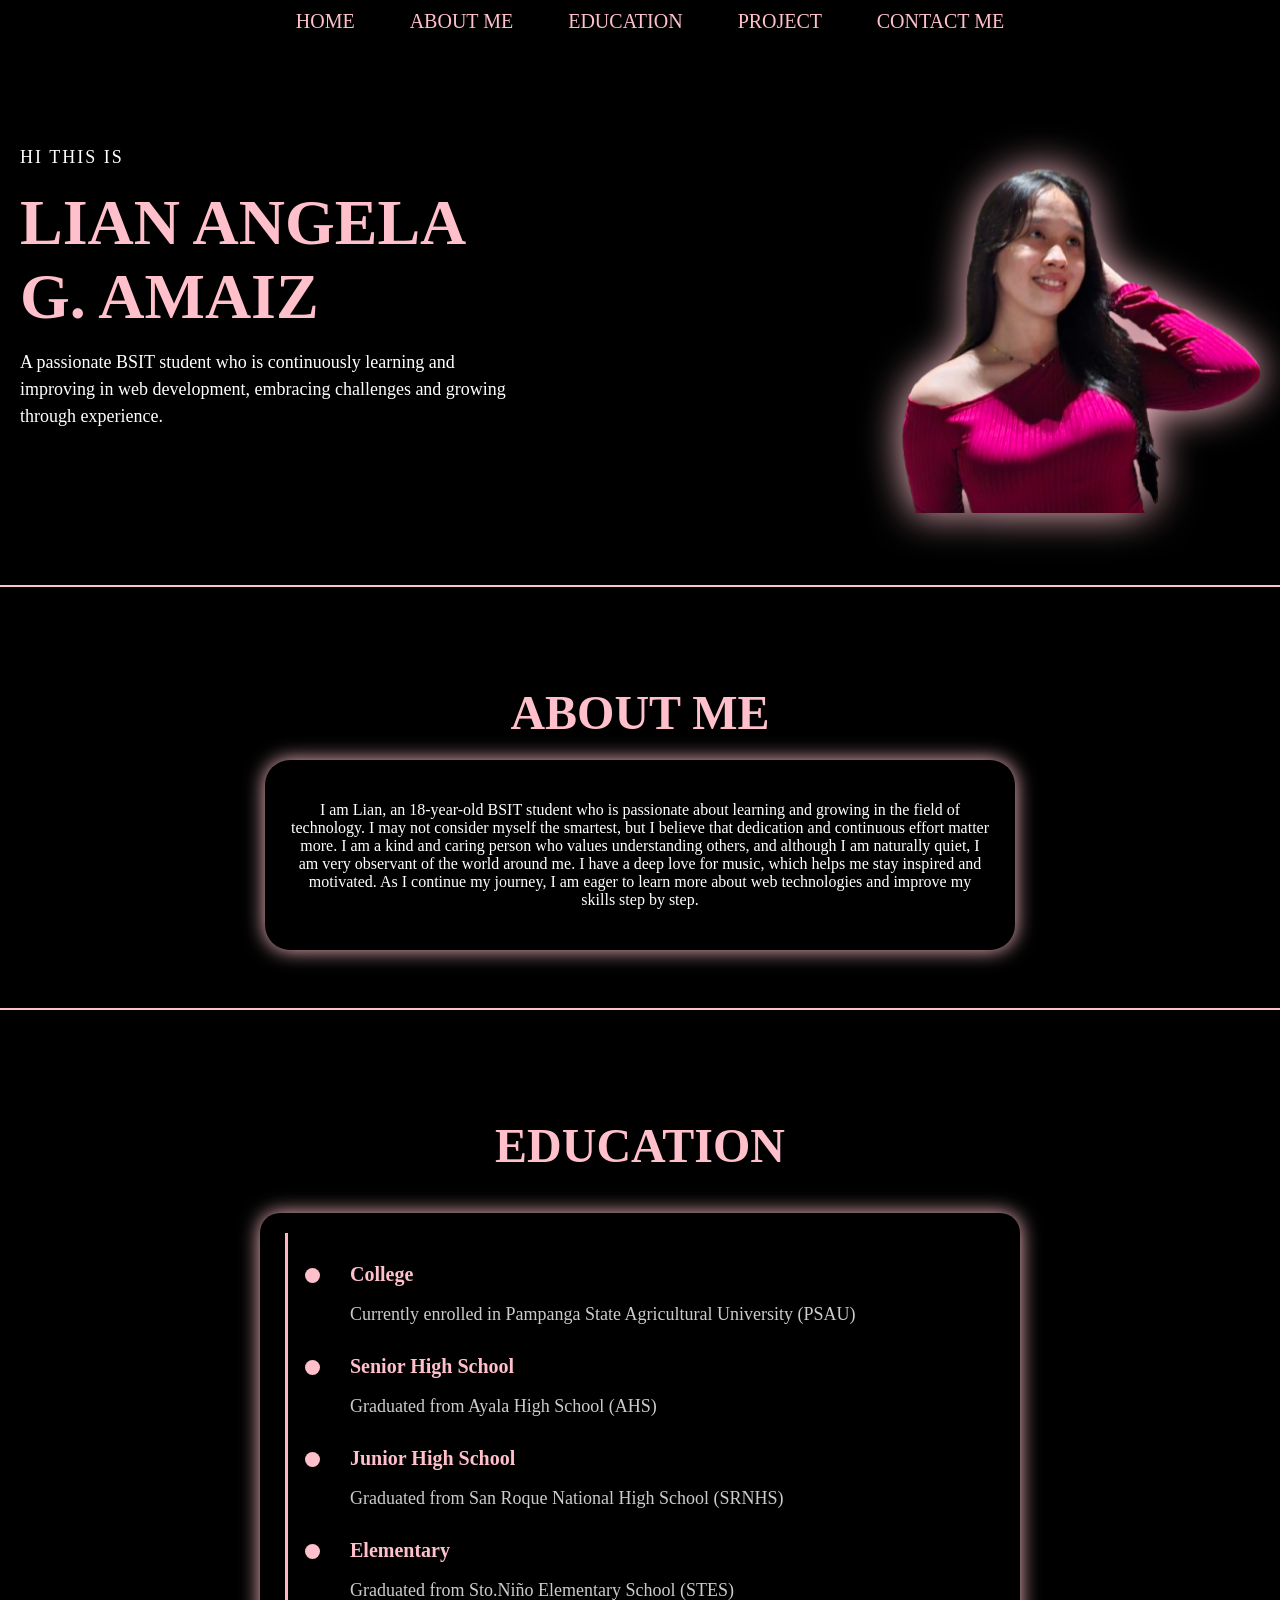
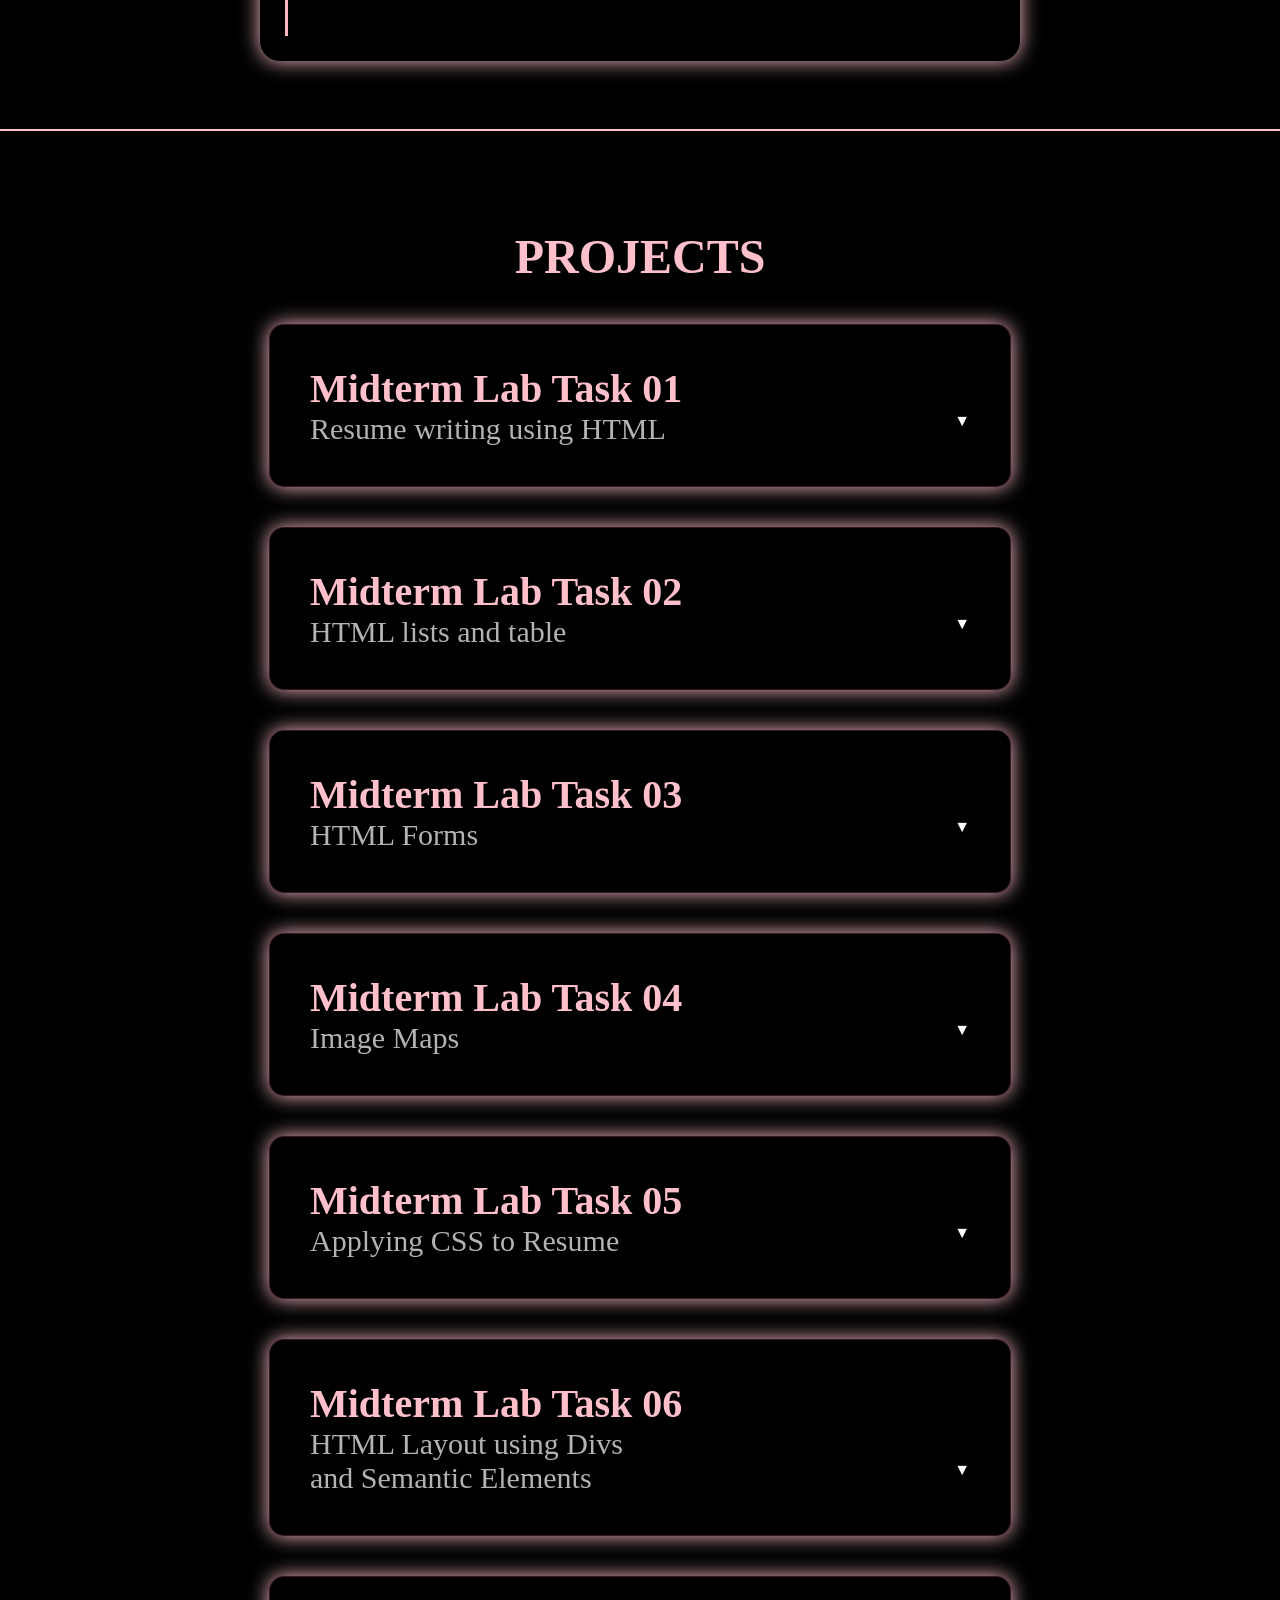
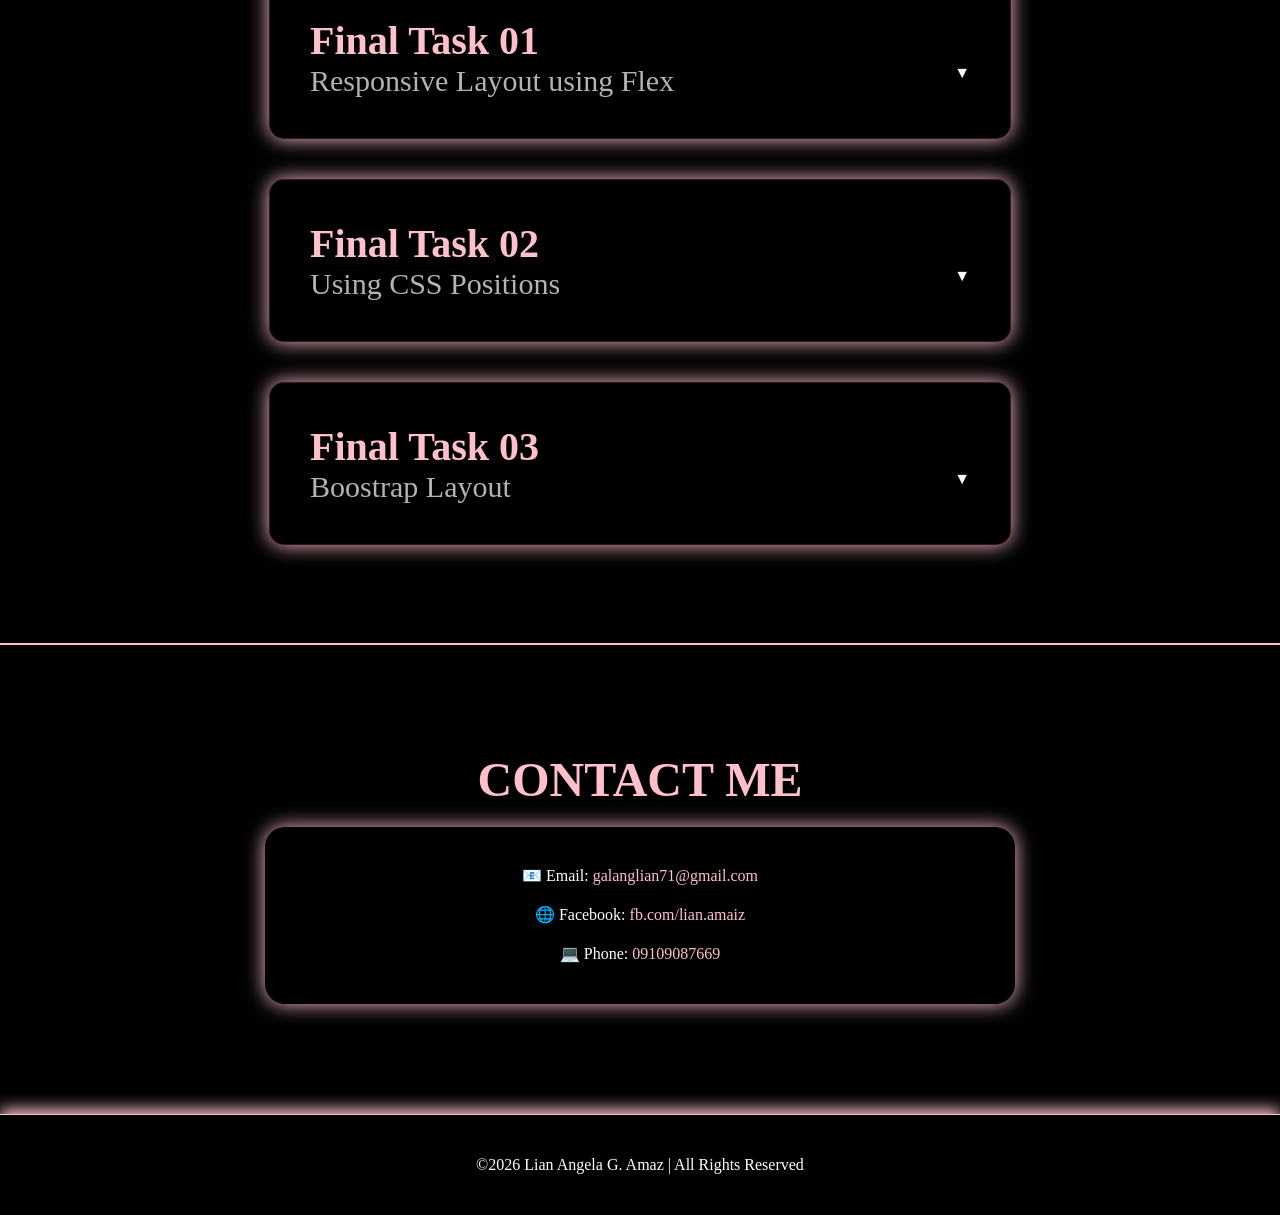
==== index.html @ ba2d728c "Add files via upload" ====
<!DOCTYPE html>

<html>
<head>
  <meta http-equiv="CONTENT-TYPE" content="text/html; charset=UTF-8">
  <title>PORTFOLIO NI LIAN</title>
  
  <style>
 body{
  background-color: black;
  font-family: Times New Roman;
  margin:0;
}

nav {
  position: fixed;
  width: 100%;
  top: 0;
  padding: 10px;
  text-align: center;
  font-size: 20px;
  background: black;
  z-index: 1000;
}

nav a {
  color: pink;
  margin: 25px;
  text-decoration: none;
}

nav a:hover{
  background-color: purple;
}

.container{
  display: flex;
  flex-direction: row;
  justify-content: space-between;
  align-items: center;
  padding:60px 20px;
}

.text{
  flex:1;
  max-width: 500px;
}

.image{
  flex: 1;
  max-width: 400px;
}

.intro{
  font-size: 18px;
  letter-spacing: 2px;
  color: white;
}

.name{
  font-size: clamp(35px, 5vw, 70px);
  font-weight: bold;
  margin: 10px 0;
  max-width: 500px;
  color: pink;
}

.description{
  font-size: 18px;
  color: white;
  max-width: 500px;
  margin-top: 15px;
  line-height: 1.5;
}

.image img{
  width: 100%;
  height:auto;
  object-fit: contain;
  border-radius: 20px;
  filter: drop-shadow(0 0 20px pink);
}


.about{
  text-align: center;
  padding: 50px 20px;
}

.about h2{
  font-size: 3rem;
  margin-bottom: 20px;
  color: pink;
}

.about-box{
  max-width: 700px;
  margin: auto;
  background: black;
  font-size: 16px;
  padding: 25px;
  color: white;
  border-radius: 25px;
  backdrop-filter: blur(10px);
  box-shadow: 0 0 20px pink;
}

.education {
  text-align: center;
  padding: 60px 25px;
  font-size: 16px;
}

.education h2 {
  font-size: 3rem;
  color: pink;
  margin-bottom: 40px;
}

.timeline {
  max-width: 700px;
  margin: 0 auto;
  padding: 30px;
  border-radius: 20px;
  background: black;
  backdrop-filter: blur(10px);
  position: relative;
  box-shadow: 0 0 20px pink;
}

.timeline::before {
  content: "";
  position: absolute;
  left: 25px;
  top: 20px;
  width: 3px;
  height: 90%;
  background: lightpink;
}

.timeline-item {
  position: relative;
  padding-left: 60px;
  margin-bottom: 30px;
  text-align: left;
}

.timeline-item::before {
  content: "";
  position: absolute;
  left: 15px;
  top: 5px;
  width: 15px;
  height: 15px;
  background: pink;
  border-radius: 50%;
}

.timeline-item h3 {
  color: pink;
  margin-bottom: 5px;
  font-size: 20px; 
}

.timeline-item p {
  color: white;
  font-size: 18px;
  opacity: 0.8;
}

.projects {
  padding: 50px 20px;
  text-align: center;
}

.projects h2 {
  color: pink;
  margin-bottom: 20px;
  font-size: 3rem;
}

.project {
  max-width: 700px;
  margin: 40px auto;
  border-radius: 15px;
  padding: 20px;
  background: black;
  overflow: hidden;
  border: 1px solid rgba(255, 105, 180, 0.2);
  backdrop-filter: blur(10px);
  box-shadow: 0 0 20px pink;
}

.project input {
  display: none;
}

.project-header {
  display: block;
  padding: 20px;
  cursor: pointer;
  text-align: left;
}

.project-header h3 {
  color: pink;
  margin: 0;
  font-size: 40px;
}

.project-header span {
  font-size: 30px;
  opacity: 0.7;
  color: white;
}

.project-header::after {
  content: "▼";
  float: right;
  transition: 0.3s;
  color: white;
}

.project-content {
  max-height: 0;
  overflow: hidden;
  transition: 0.4s ease;
  padding: 0 30px;
  color: white;
  font-size: 16px;
}

.project input:checked ~ .project-content {
  max-height: 400px;
  padding: 20px;
}

.project input:checked + .project-header::after {
  transform: rotate(180deg);
}

.buttons {
  margin-top: 10px;
  display: flex;
  flex-wrap: wrap;
  gap: 10px;
  justify-content: center;
}

.buttons a {
  padding: 8px 15px;
  border-radius: 20px;
  background: rgba(255, 77, 136, 0.2);
  text-decoration: none;
  color: white;
  font-size: 16px;
  transition: 0.3s;
}

.buttons a:hover {
  background: #ff4d88;
}
 

 .code-imge {
  display: none;
}

#showCode:target {
  display: block;
  margin-top: 10px;
}

.code-imge img {
  width: 100%;
  border-radius: 10px;
}

.contact {
  text-align: center;
  padding: 60px 20px;
}

.contact h2 {
  font-size: 3rem;
  color: pink;
  margin-bottom: 20px;
}

.contact-box {
  max-width: 700px;
  margin: auto;
  padding: 25px;
  border-radius: 20px;
  background: black;
  color: white;
  line-height: 1.8;
  box-shadow: 0 0 20px pink;
}

.contact-box p {
  margin: 10px 0;
  font-size: 16px;
}

.contact-box a {
  color: pink;
  text-decoration: none;
}

.contact-box a:hover {
  text-decoration: underline;
}

footer {
  text-align: center;
  padding: 25px 15px;
  background: black;
  color: white;
  margin-top: 50px;
  border-top: 1px solid pink;
  box-shadow: 0 -5px 15px pink;
}

@media (max-width: 768px) {
  .container {
    flex-direction: column;
    text-align: center;
    align-items: center;
    padding-top: 100px;
  }

  .image {
    max-width: 250px;
    margin: 20px auto;
  }

  .text {
    max-width: 100%;
  }
}
 
  </style>

</head>

<body>
  <nav>
     <a href="#home"> HOME </a>
     <a href="#about"> ABOUT ME </a>
     <a href="#educ"> EDUCATION </a>
     <a href="#proj"> PROJECT </a>
     <a href="#contact"> CONTACT ME</a>
  </nav>
  
 <section id="home">
 <div class="container">
  <div class="text">
 <p class="intro"> HI THIS IS </p>
 <h1 class="name"> LIAN ANGELA G. AMAIZ</h1>
 <p class="description"> A passionate BSIT student who is continuously learning and improving in web development, embracing challenges and growing through experience.</p>
 </div>

 <div class="image">
  <img src="pictureko.png" alt=" profile">
 </div>
</section>
 
 <hr color="pink">
 
 <section id="about" class="about"> 
 <h2> ABOUT ME </h2>
  <div class="about-box">
 <p> I am Lian, an 18-year-old BSIT student who is passionate about learning and growing in the field of technology. I may not consider myself the smartest, but I believe that dedication and continuous effort matter more. I am a kind and caring person who values understanding others, and although I am naturally quiet, I am very observant of the world around me. I have a deep love for music, which helps me stay inspired and motivated. As I continue my journey, I am eager to learn more about web technologies and improve my skills step by step.</p>
  </div>
 </section>
 
 <hr color="pink">
 
<section id="educ" class="education">
  <h2>EDUCATION</h2>
  <div class="timeline">
    <div class="timeline-item">
      <h3>College</h3>
      <p>Currently enrolled in Pampanga State Agricultural University (PSAU)</p>
    </div>

    <div class="timeline-item">
      <h3>Senior High School</h3>
      <p>Graduated from Ayala High School (AHS)</p>
    </div>

    <div class="timeline-item">
      <h3>Junior High School</h3>
      <p>Graduated from San Roque National High School (SRNHS)</p>
    </div>
   
   <div class="timeline-item">
    <h3> Elementary</h3>
    <p> Graduated from Sto.Niño Elementary School (STES)</p> 
   </div>
  </div>
</section>
 
 
 <hr color="pink">
 
 
 <section id="proj" class="projects">
  <h2>PROJECTS</h2>

  <!-- PROJECT 1 -->
  <div class="project">
    <input type="radio" name="project" id="p1">
    <label for="p1" class="project-header">
      <h3>Midterm Lab Task 01</h3>
      <span>Resume writing using HTML</span>
    </label>
    <div class="project-content">
      <p>This project is about creating a personal resume using basic HTML structure. It includes headings, paragraphs, lists, and proper formatting to present personal information clearly.</p>
      <div class="buttons">
        <a href="RESUME-SIMPLE.html" target="_blank">View Output</a>
       <a href="picresume.webp"> View Code </a>
        <a href="https://github.com/amaizlian13/Myportfolio/blob/main/RESUME-SIMPLE.html" target="_blank">Source Code</a>
   </div>
    </div>
  </div>

  <!-- PROJECT 2 -->
  <div class="project">
    <input type="radio" name="project" id="p2">
    <label for="p2" class="project-header">
      <h3>Midterm Lab Task 02</h3>
      <span>HTML lists and table</span>
    </label>
    <div class="project-content">
      <p>This project demonstrates the use of HTML lists and tables. It includes ordered and unordered lists, as well as tables to organize and present data properly.</p>
      <div class="buttons">
        <a href="ORDERED-UNORDERED-LIST.html" target="_blank">View Output</a>
       <a href="piclist.webp"> View Code</a>
        <a href="https://github.com/amaizlian13/Myportfolio/blob/main/ORDERED-UNORDERED-LIST.html" target="_blank"> Source Code</a>
      </div>
    </div>
  </div>

  <!-- PROJECT 3 -->
  <div class="project">
    <input type="radio" name="project" id="p3">
    <label for="p3" class="project-header">
      <h3>Midterm Lab Task 03</h3>
      <span>HTML Forms</span>
    </label>
    <div class="project-content">
      <p><p>This project focuses on creating forms using HTML. It includes input fields such as text boxes, radio buttons, checkboxes, and submit buttons to collect user information.</p>
      <div class="buttons">
        <a href="HOW-CAN-WE-HELP.html" target="_blank">View Output</a>
       <a href="picproposal.webp">View Code</a>
        <a href="https://github.com/amaizlian13/Myportfolio/blob/main/HOW-CAN-WE-HELP.html" target="_blank"> Source Code</a>
      </div>
    </div>
  </div>

  <!-- PROJECT 4 -->
  <div class="project">
    <input type="radio" name="project" id="p4">
    <label for="p4" class="project-header">
      <h3>Midterm Lab Task 04</h3>
      <span>Image Maps</span>
    </label>
    <div class="project-content">
      <p><p>This project demonstrates the use of image maps in HTML, allowing clickable areas within an image to navigate to different links.</p>
      <div class="buttons">
        <a href="IMAGE-MAP.html"target="_blank">View Output</a>
       <a href="picmap.webp"> View Code</a>
        <a href="https://github.com/amaizlian13/Myportfolio/blob/main/IMAGE-MAP%20(1).html" target="_blank"> Source Code</a>
      </div>
    </div>
  </div>

  <!-- PROJECT 5 -->
  <div class="project">
    <input type="radio" name="project" id="p5">
    <label for="p5" class="project-header">
      <h3>Midterm Lab Task 05</h3>
      <span>Applying CSS to Resume</span>
    </label>
    <div class="project-content">
      <p><p>This project enhances a basic HTML resume by applying CSS for styling, improving layout, colors, and overall design.</p>
      <div class="buttons">
        <a href="RESUME-CSS.html" target="_blank">View Output</a>
       <a href="picdesign.webp"> View Code</a>
        <a href="https://github.com/amaizlian13/Myportfolio/blob/main/RESUME-CSS.html" target="_blank">Source Code</a>
      </div>
    </div>
  </div>

  <!-- PROJECT 6 -->
  <div class="project">
    <input type="radio" name="project" id="p6">
    <label for="p6" class="project-header">
      <h3>Midterm Lab Task 06</h3>
      <span>HTML Layout using Divs <br> and Semantic Elements</span>
    </label>
    <div class="project-content">
      <p><p>This project focuses on creating structured layouts using divs and semantic HTML elements to organize webpage content.</p>
      <div class="buttons">
        <a href="semantic.html"target="_blank">View Output</a>
       <a href="picsemantic.webp"> View Code</a>
        <a href="https://github.com/amaizlian13/Myportfolio/blob/main/semantic.html" target="_blank">Source Code</a>
      </div>
    </div>
  </div>

  <!-- PROJECT 7 -->
  <div class="project">
    <input type="radio" name="project" id="p7">
    <label for="p7" class="project-header">
      <h3>Final Task 01</h3>
      <span>Responsive Layout using Flex</span>
    </label>
    <div class="project-content">
      <p><p>This project uses CSS Flexbox to create a responsive and flexible webpage layout that adapts to different screen sizes.</p>
      <div class="buttons">
        <a href="flextask.html" target="_blank">View Output</a>
       <a href="picflex.webp"> View Code</a>
        <a href="https://github.com/amaizlian13/Myportfolio/blob/main/flextask.html" target="_blank">Source Code</a>
      </div>
    </div>
  </div>
   
   <!-- Project 8-->
    <div class="project">
    <input type="radio" name="project" id="p8">
    <label for="p8" class="project-header">
      <h3>Final Task 02</h3>
      <span>Using CSS Positions</span>
    </label>
    <div class="project-content">
      <p>The project displays a web webpage layout project focusing on CSS positioning properties.</p>
      <div class="buttons">
        <a href="FINALTASK2.html" target="_blank">View Output</a>
       <a href=""> View Code</a>
        <a href="https://github.com/amaizlian13/Myportfolio/blob/main/FINALTASK2.html" target="_blank">Source Code</a>
      </div>
    </div>
  </div>
   
     <!--Prooject 9-->
      <div class="project">
    <input type="radio" name="project" id="p9">
    <label for="p9" class="project-header">
      <h3>Final Task 03</h3>
      <span>Boostrap Layout</span>
    </label>
    <div class="project-content">
      <p><p>This project shows responsive web design using Bootstrap grid system..</p>
      <div class="buttons">
        <a href="FINAL3.html" target="_blank">View Output</a>
       <a href=""> View Code</a>
        <a href="https://github.com/amaizlian13/Myportfolio/blob/main/FINAL3.html" target="_blank">Source Code</a>
      </div>
    </div>
  </div>
     
  </section>
   
   <hr color="pink">
   <section id="contact" class="contact" id="contact">
  <h2>CONTACT ME</h2>
  <div class="contact-box">
  <p>📧 Email: <a href="galanglian71@gmail.com">galanglian71@gmail.com</a></p>
<p>🌐 Facebook: 
  <a href="https://facebook.com/lian.amaiz" target="_blank">
    fb.com/lian.amaiz
  </a>
<p>💻 Phone:
  <a href="09109087669" target="_blank">
    09109087669
  </a>
</p>
</div>
  </section>
    
    <footer>
     <p>©2026 Lian Angela G. Amaz | All Rights Reserved</p>

    </footer>
 
  
</body>
</html>
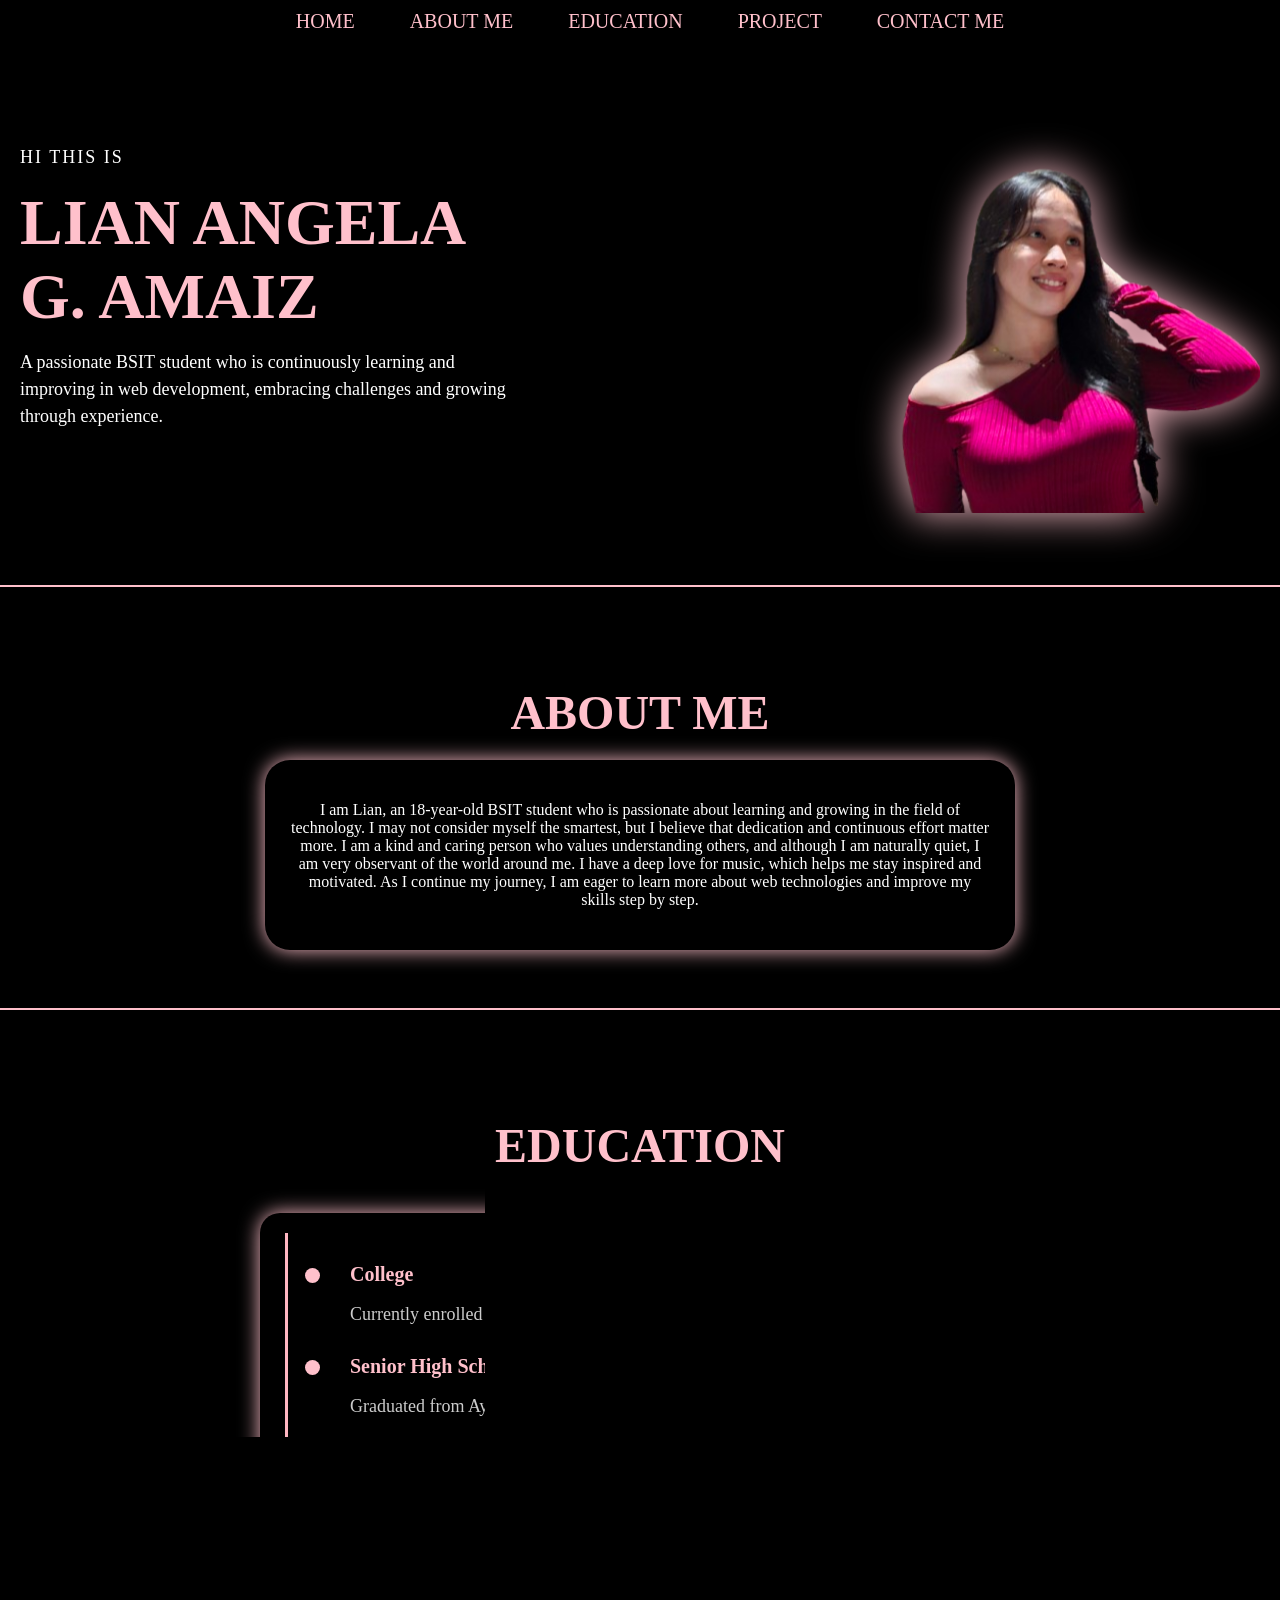
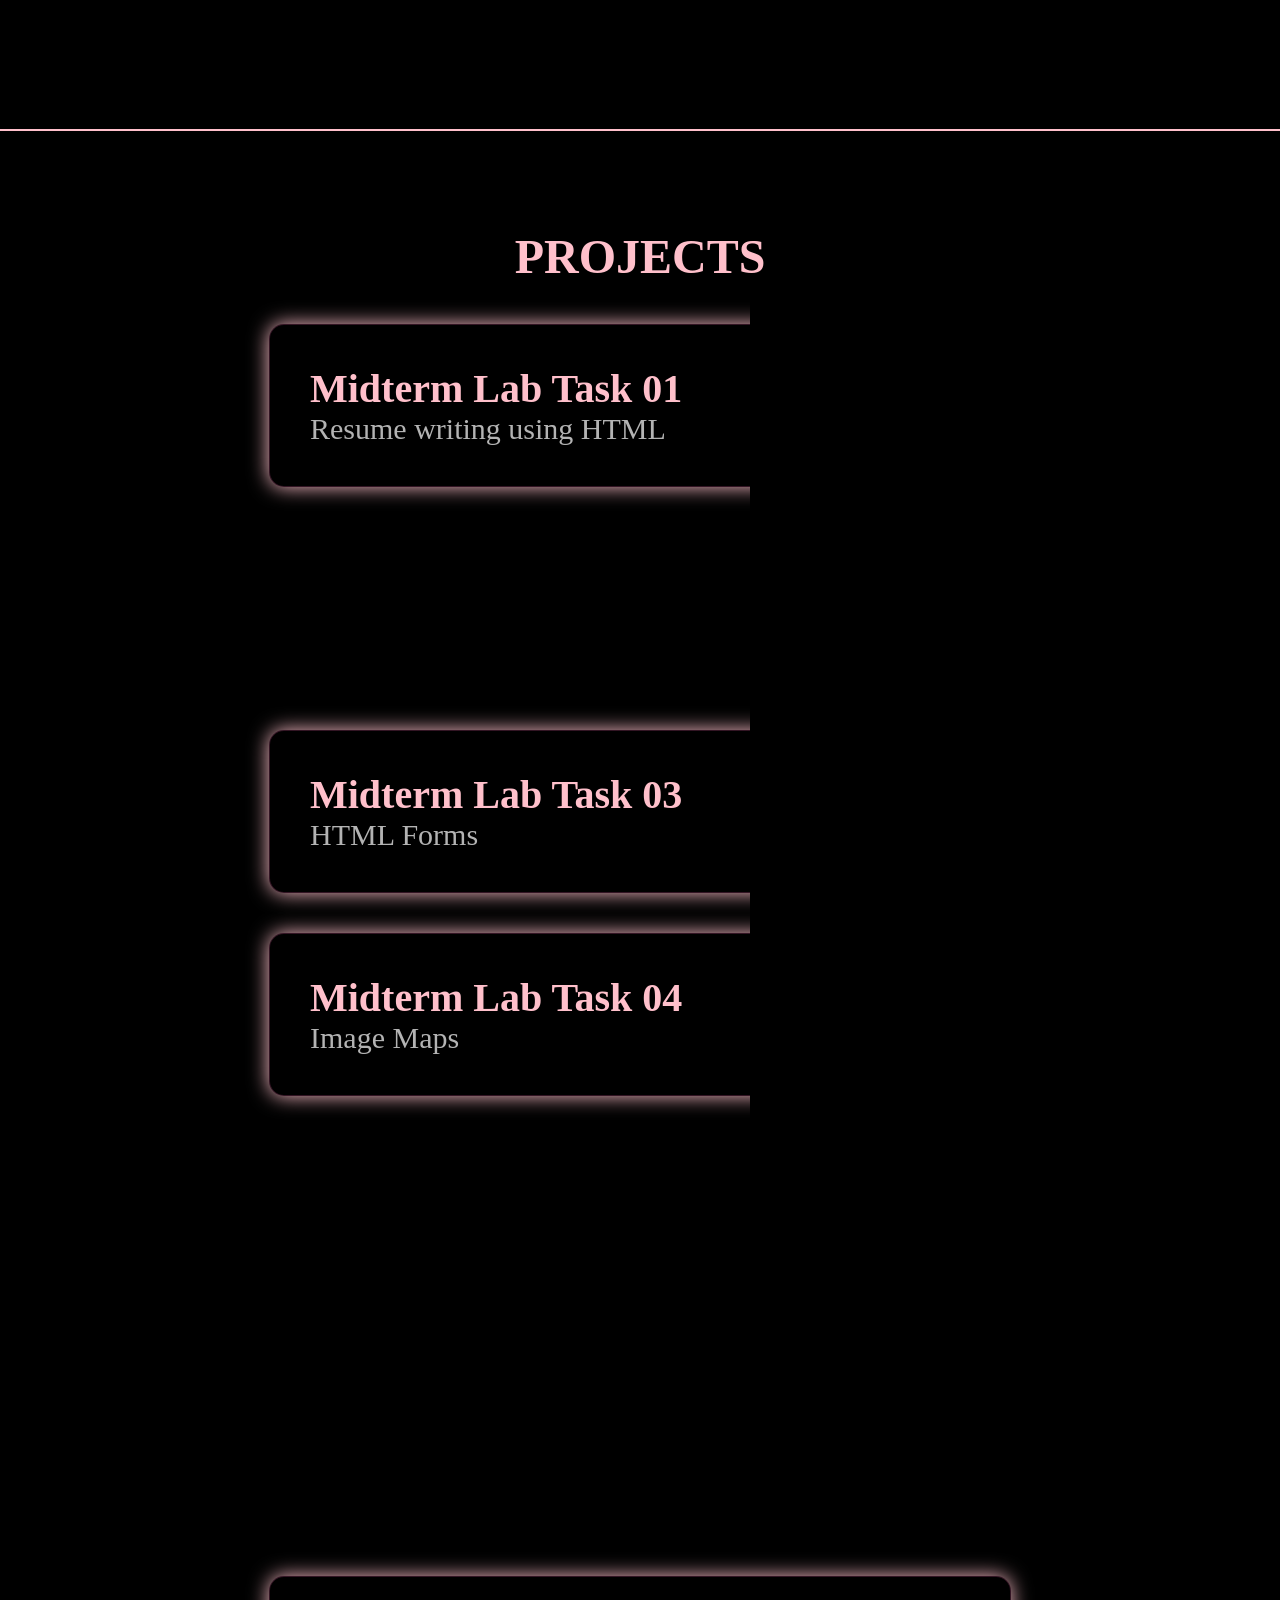
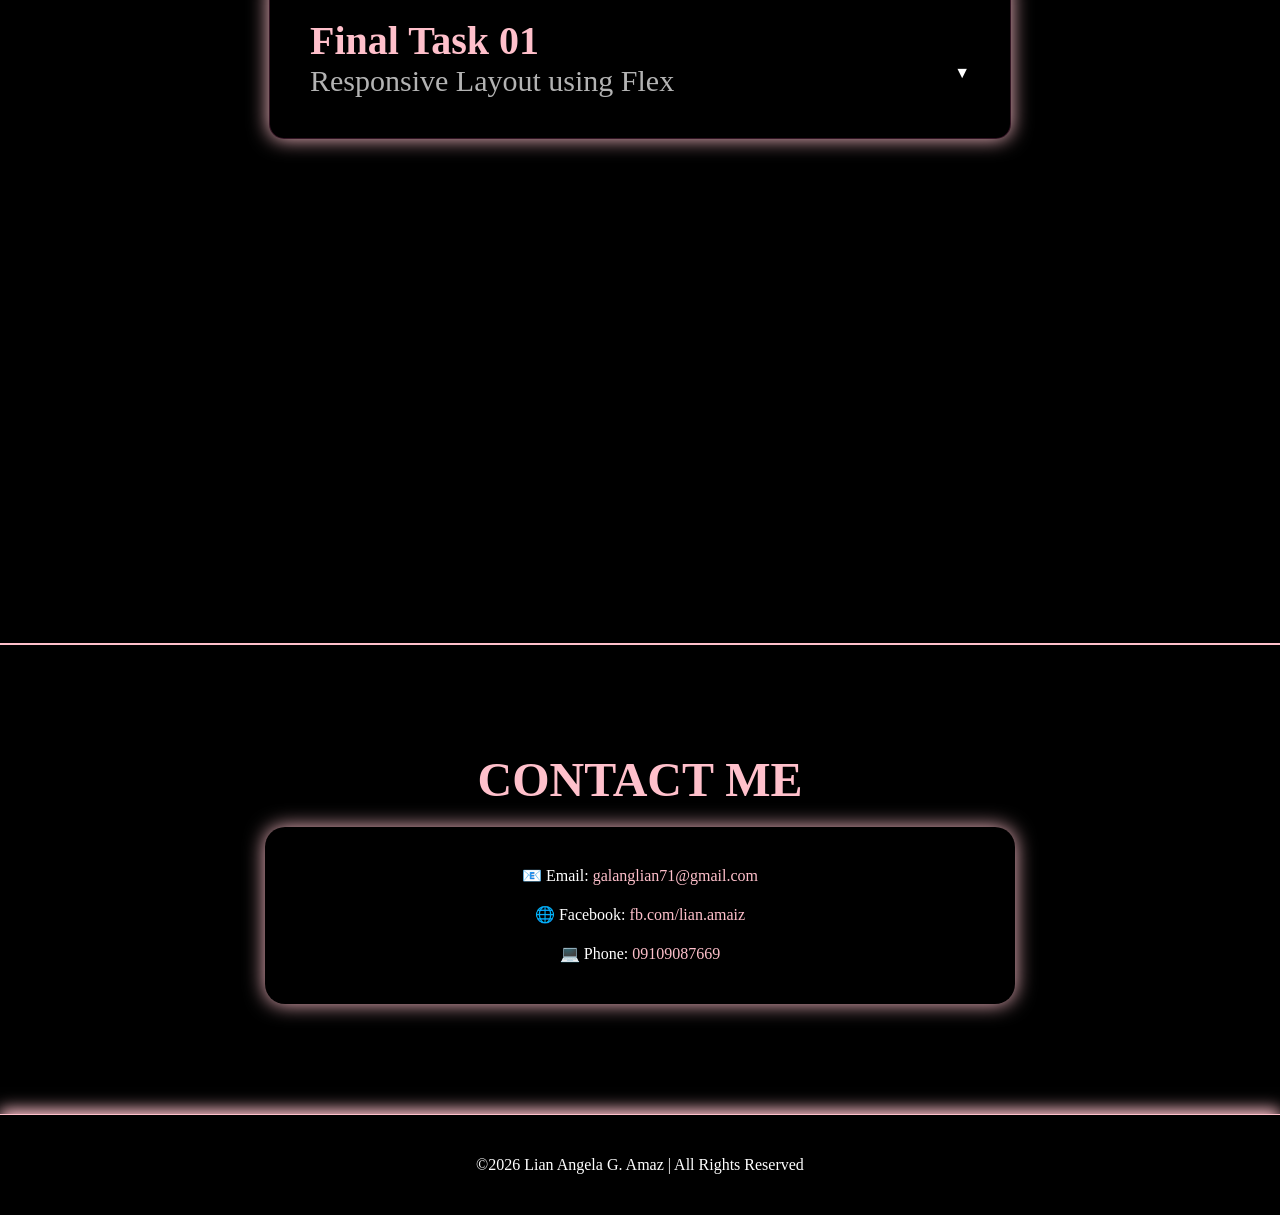
==== commit 29458c4b: "Add files via upload" ====
--- a/index.html
+++ b/index.html
@@ -539,7 +539,7 @@
       <p>The project displays a web webpage layout project focusing on CSS positioning properties.</p>
       <div class="buttons">
         <a href="FINALTASK2.html" target="_blank">View Output</a>
-       <a href=""> View Code</a>
+       <a href="position.webp"> View Code</a>
         <a href="https://github.com/amaizlian13/Myportfolio/blob/main/FINALTASK2.html" target="_blank">Source Code</a>
       </div>
     </div>
@@ -556,7 +556,7 @@
       <p><p>This project shows responsive web design using Bootstrap grid system..</p>
       <div class="buttons">
         <a href="FINAL3.html" target="_blank">View Output</a>
-       <a href=""> View Code</a>
+       <a href="boostrap.webp"> View Code</a>
         <a href="https://github.com/amaizlian13/Myportfolio/blob/main/FINAL3.html" target="_blank">Source Code</a>
       </div>
     </div>
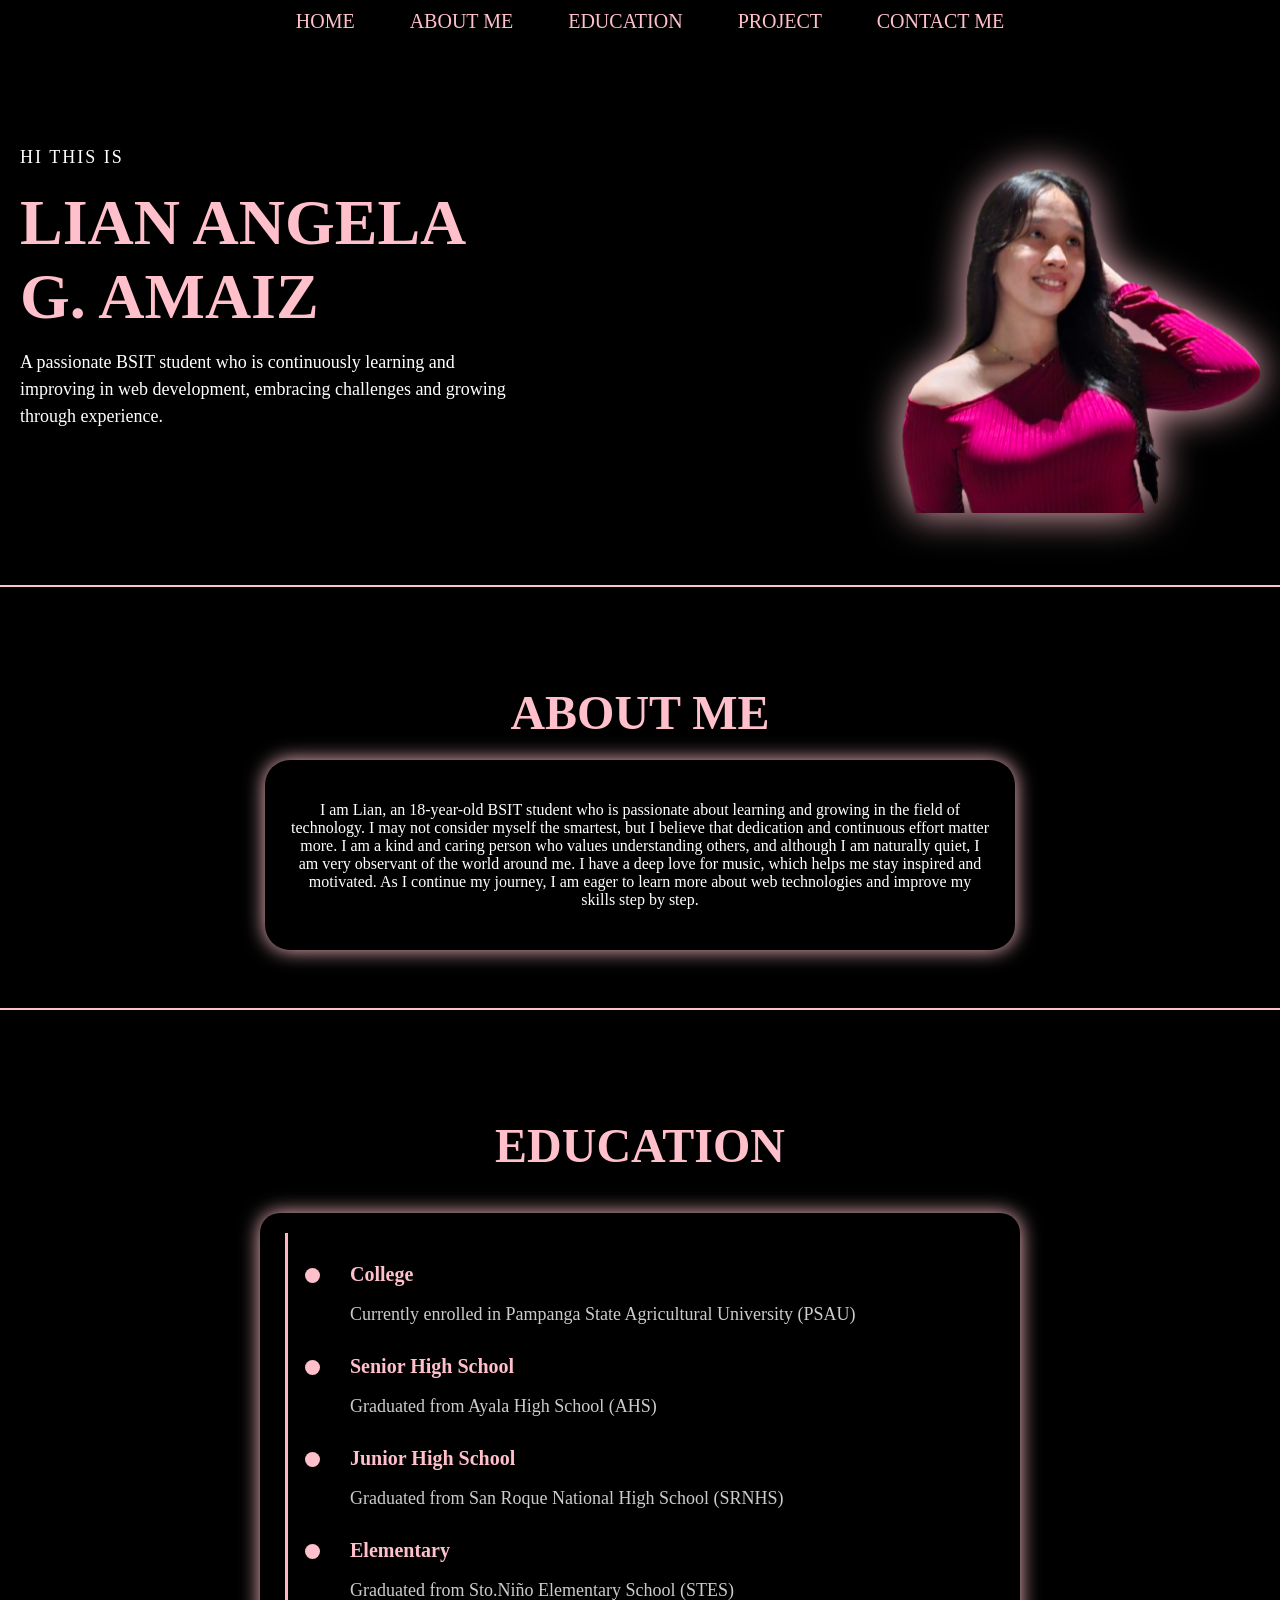
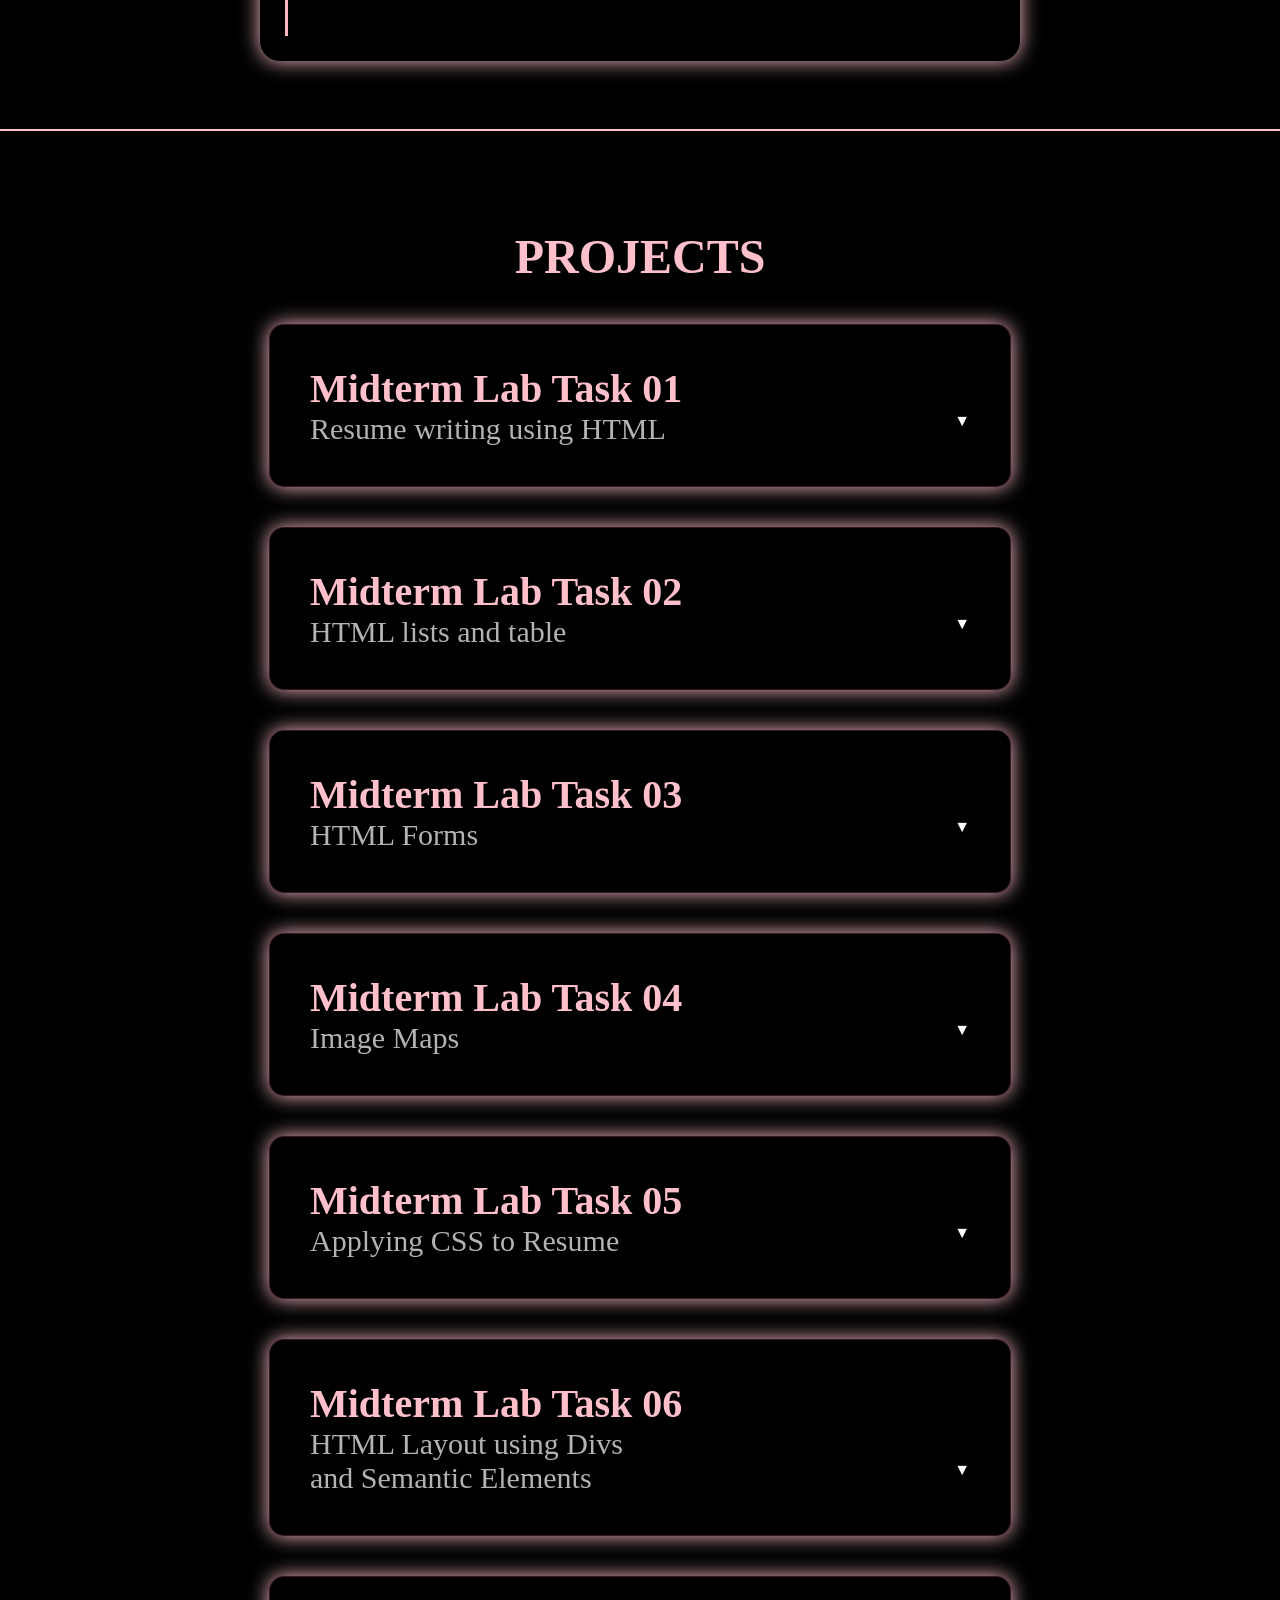
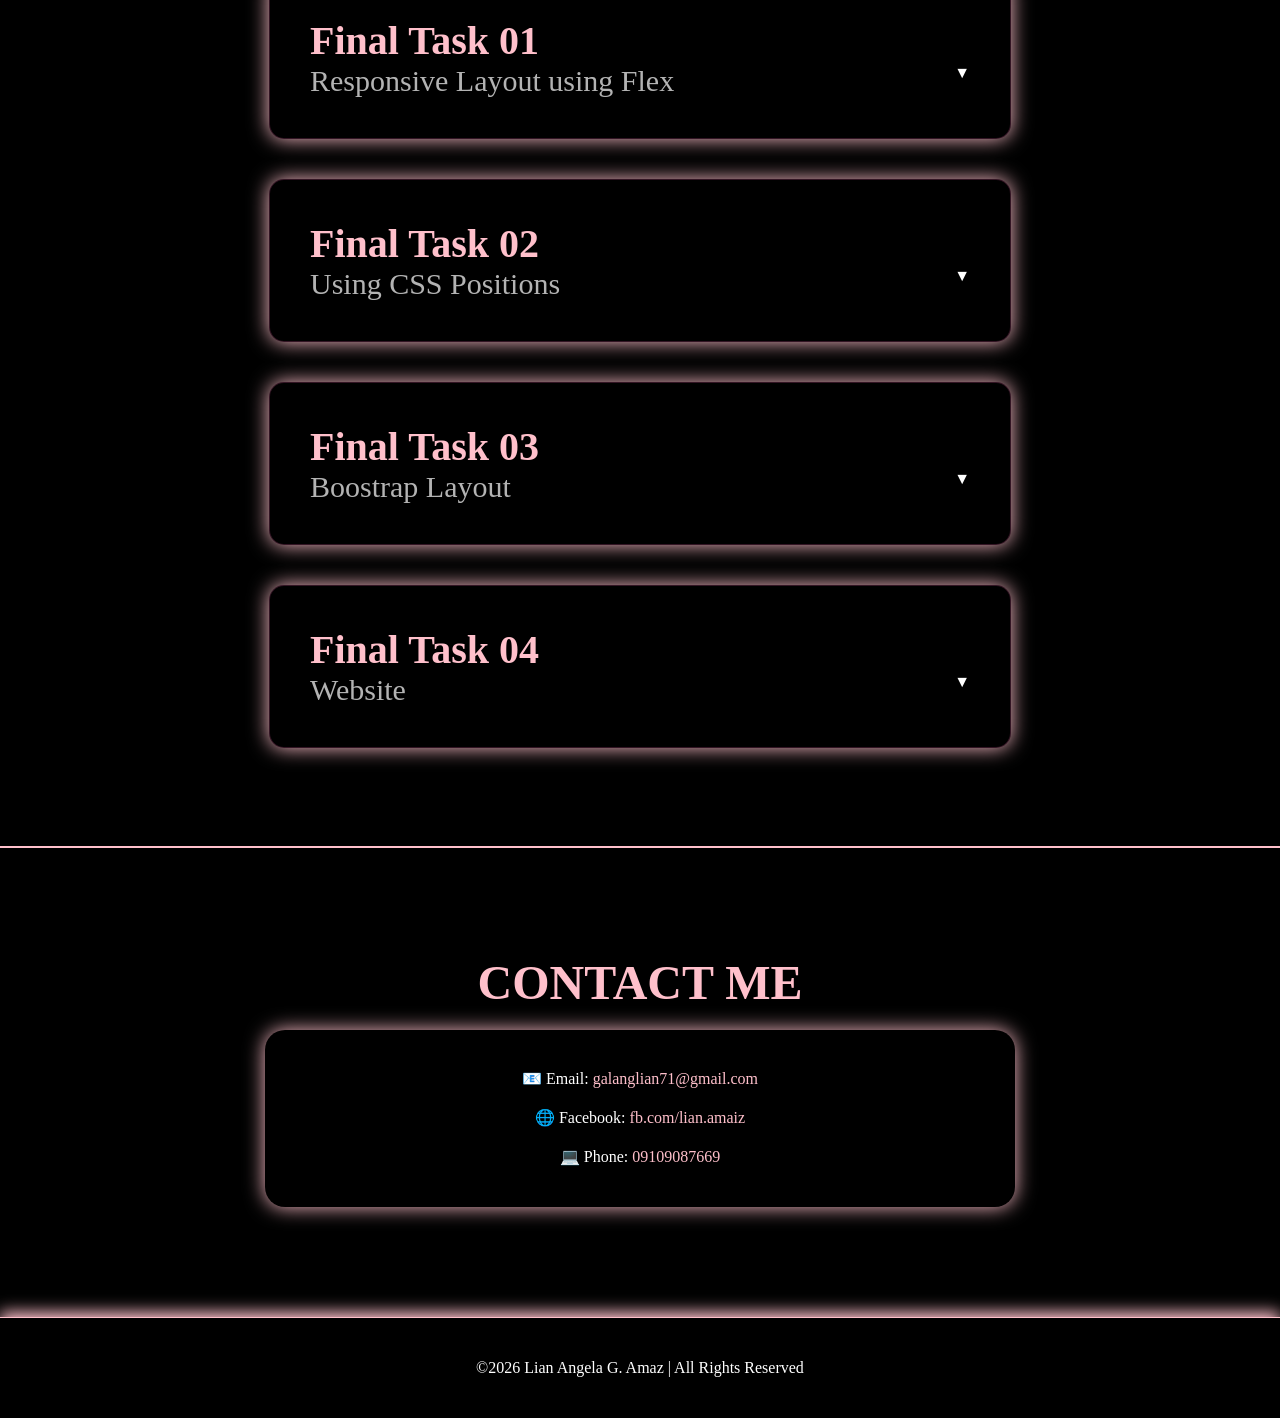
==== commit e3a8f672: "Update index.html" ====
--- a/index.html
+++ b/index.html
@@ -561,6 +561,24 @@
       </div>
     </div>
   </div>
+
+   <!--Project 10-->
+   
+   <div class="project">
+    <input type="radio" name="project" id="p10">
+    <label for="p10" class="project-header">
+      <h3>Final Task 04</h3>
+      <span>Website</span>
+    </label>
+    <div class="project-content">
+      <p><p>This project shows our Website named RRLC SUPERMARKET.</p>
+      <div class="buttons">
+        <a href= "https://mirxsa.github.io/RRLC-website/" target="_blank">View Output</a>
+       <a href="boostrap.webp"> View Code</a>
+        <a href="https://github.com/amaizlian13/Myportfolio/blob/main/FINAL3.html" target="_blank">Source Code</a>
+      </div>
+    </div>
+   </div>
      
   </section>
    
@@ -588,4 +606,4 @@
  
   
 </body>
-</html>+</html>
